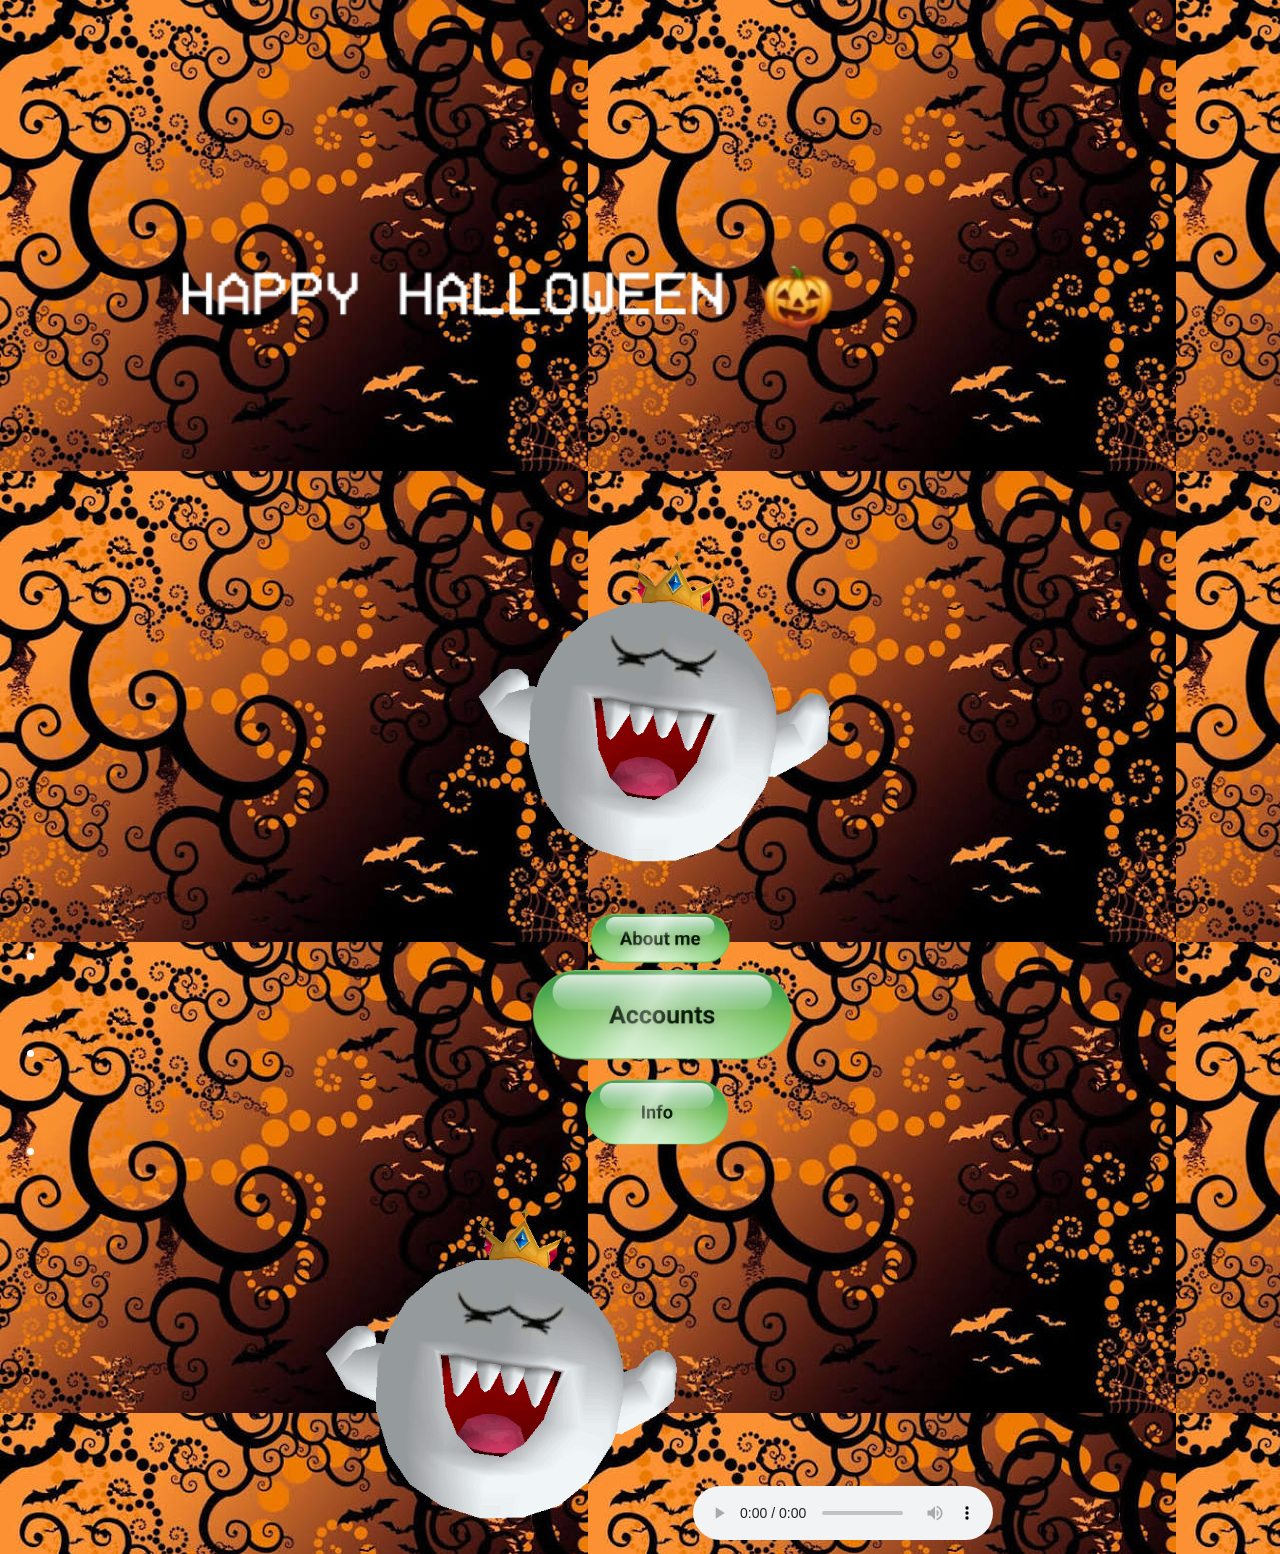
==== index.html @ 59d367b8 "Update index.html" ====
<!DOCTYPE html>
<html>
  <head>
    <meta charset="UTF-8">
    <meta name="viewport" content="width=device-width, initial-scale=1.0">
    <title>andrewfoundcool's website</title>
    <link href="/style.css" rel="stylesheet" type="text/css" media="all">
    <link rel="icon" type="image/x-icon" href="IconHall.jpg">
  </head>
  <body>
  <img src="HappyHalloween.png" alt="Logo" width="1000" height="auto">
  <center>
  <font size="5">
<img src="Boo.gif" alt="Welcome" width="400" height="auto">
<ul class="navbar">
 <li><a href="about.html"><img src="About.png" alt="About Me" style="width:200px;height:auto;"></a></li>
 <li><a href="accounts.html"><img src="accounts.png" alt="Accounts" style="width:300px;height:auto;"></a></li>
 <li><a href="info.html"><img src="info.png" alt="Info Website" style="width:200px;height:auto;"></a></li>
</ul>
  <img src="Boo.gif" alt="Music" width="400" height="auto">
  </font>
  <audio controls>
  <source src="https://files.catbox.moe/33fxsx.mp3" type="audio/mp3">
Your browser does not support the audio element.
</audio> 
</center>
  </body>
</html>
---- style.css ----
body {
  background-image: url("Halloween.jpg");
  color: #FFFFFF;
}
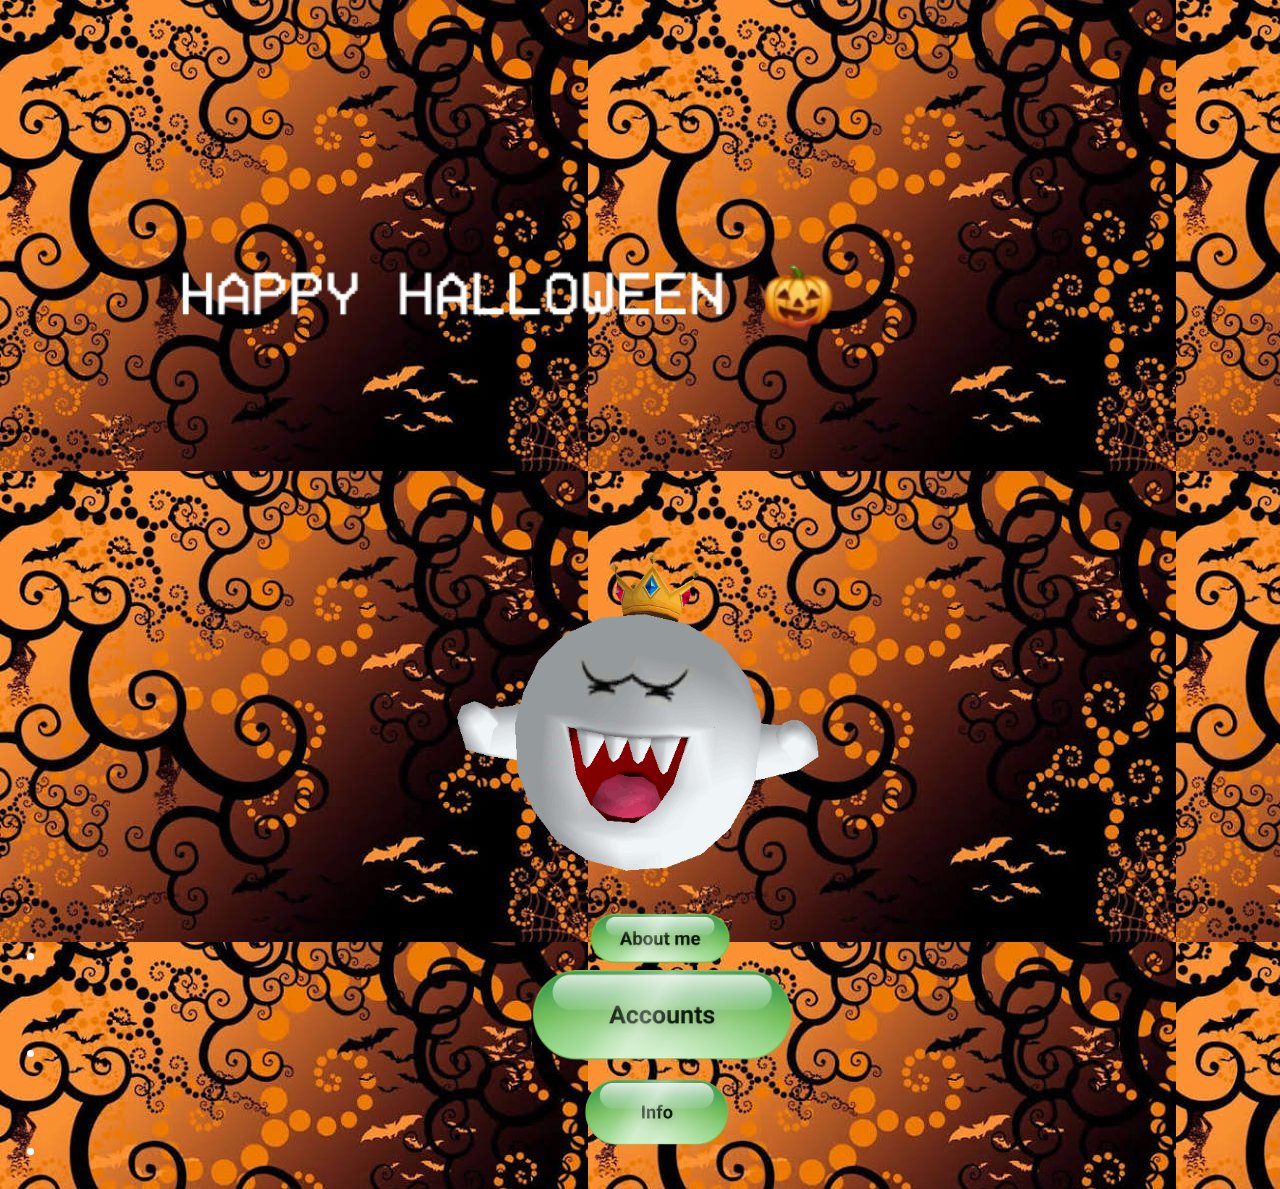
==== commit 50635a74: "Update index.html" ====
--- a/index.html
+++ b/index.html
@@ -17,12 +17,7 @@
  <li><a href="accounts.html"><img src="accounts.png" alt="Accounts" style="width:300px;height:auto;"></a></li>
  <li><a href="info.html"><img src="info.png" alt="Info Website" style="width:200px;height:auto;"></a></li>
 </ul>
-  <img src="Boo.gif" alt="Music" width="400" height="auto">
   </font>
-  <audio controls>
-  <source src="https://files.catbox.moe/33fxsx.mp3" type="audio/mp3">
-Your browser does not support the audio element.
-</audio> 
 </center>
   </body>
 </html>
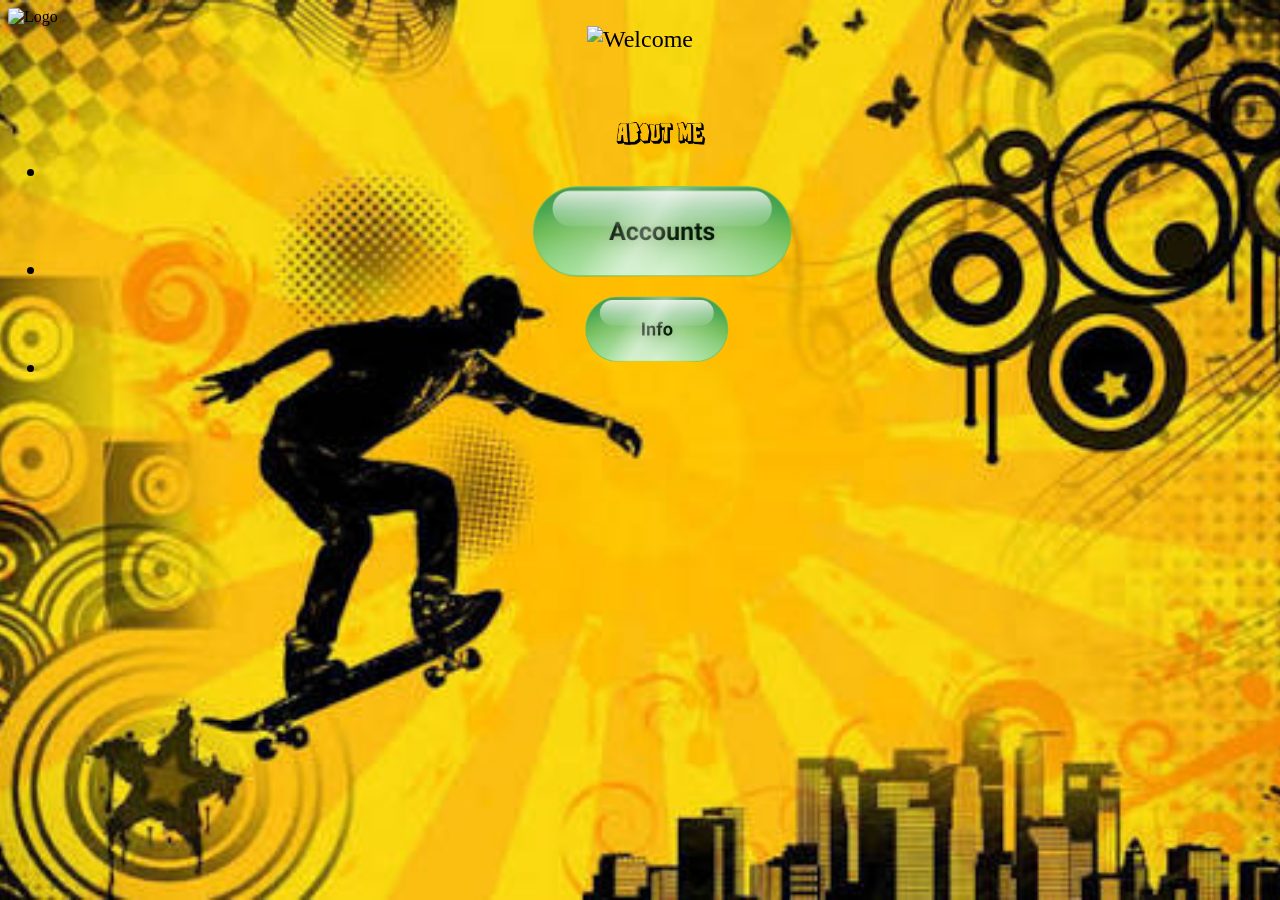
==== commit 37b27162: "Update index.html" ====
--- a/index.html
+++ b/index.html
@@ -13,7 +13,7 @@
   <font size="5">
 <img src="Boo.gif" alt="Welcome" width="400" height="auto">
 <ul class="navbar">
- <li><a href="about.html"><img src="About.png" alt="About Me" style="width:200px;height:auto;"></a></li>
+ <li><a href="about.html"><img src="About me.png" alt="About Me" style="width:200px;height:auto;"></a></li>
  <li><a href="accounts.html"><img src="accounts.png" alt="Accounts" style="width:300px;height:auto;"></a></li>
  <li><a href="info.html"><img src="info.png" alt="Info Website" style="width:200px;height:auto;"></a></li>
 </ul>
--- a/style.css
+++ b/style.css
@@ -1,4 +1,9 @@
-body {
-  background-image: url("Halloween.jpg");
-  color: #FFFFFF;
+html { 
+  background: url(Background.jpg) no-repeat center center fixed; 
+  -webkit-background-size: cover;
+  -moz-background-size: cover;
+  -o-background-size: cover;
+  background-size: cover;
+  filter: progid:DXImageTransform.Microsoft.AlphaImageLoader(src='.Background.jpg', sizingMethod='scale');
+  -ms-filter: "progid:DXImageTransform.Microsoft.AlphaImageLoader(src='myBackground.jpg', sizingMethod='scale')";
 }
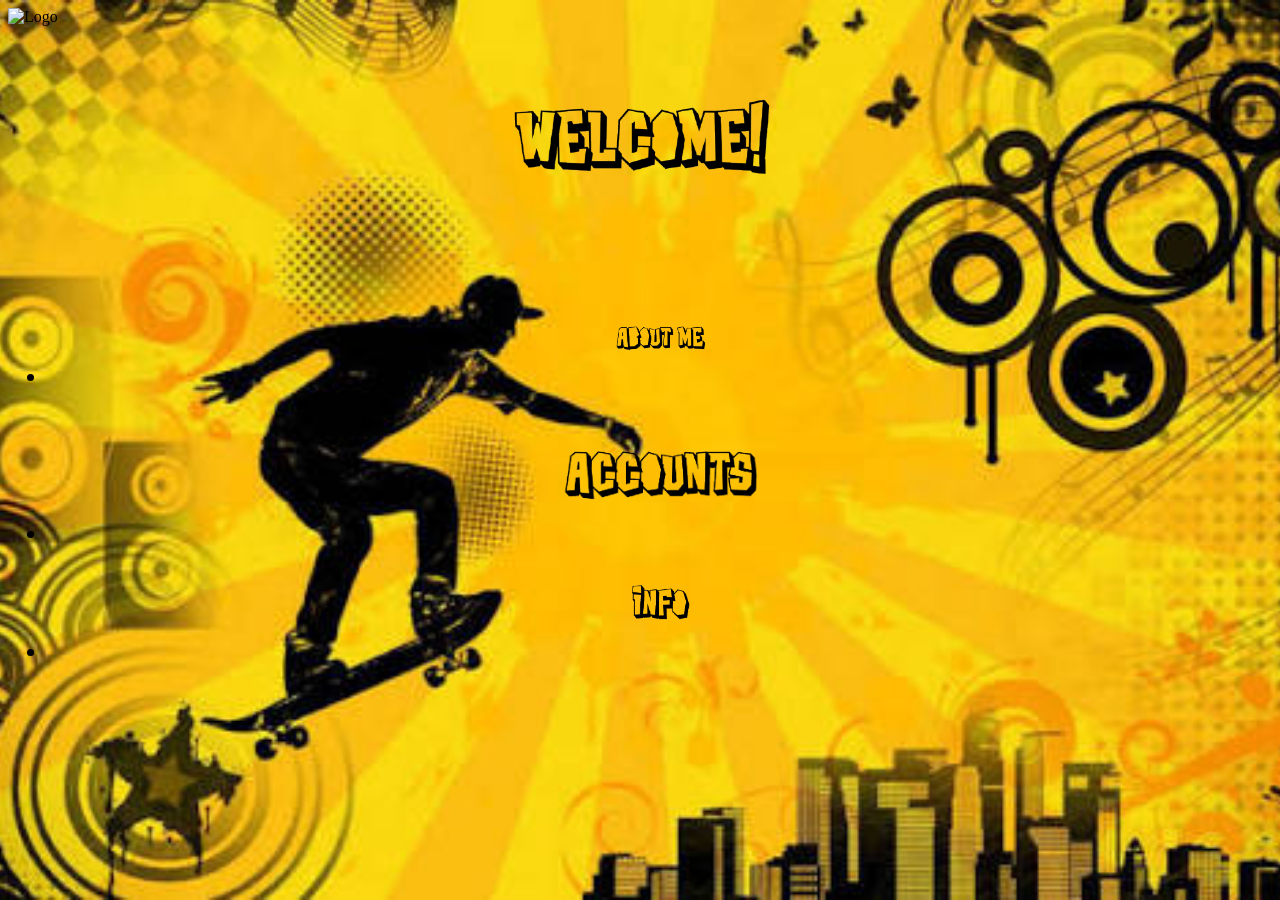
==== commit 7d275ec0: "Update index.html" ====
--- a/index.html
+++ b/index.html
@@ -11,7 +11,7 @@
   <img src="HappyHalloween.png" alt="Logo" width="1000" height="auto">
   <center>
   <font size="5">
-<img src="Boo.gif" alt="Welcome" width="400" height="auto">
+<img src="welcome.png" alt="Welcome" width="400" height="auto">
 <ul class="navbar">
  <li><a href="about.html"><img src="About me.png" alt="About Me" style="width:200px;height:auto;"></a></li>
  <li><a href="accounts.html"><img src="accounts.png" alt="Accounts" style="width:300px;height:auto;"></a></li>
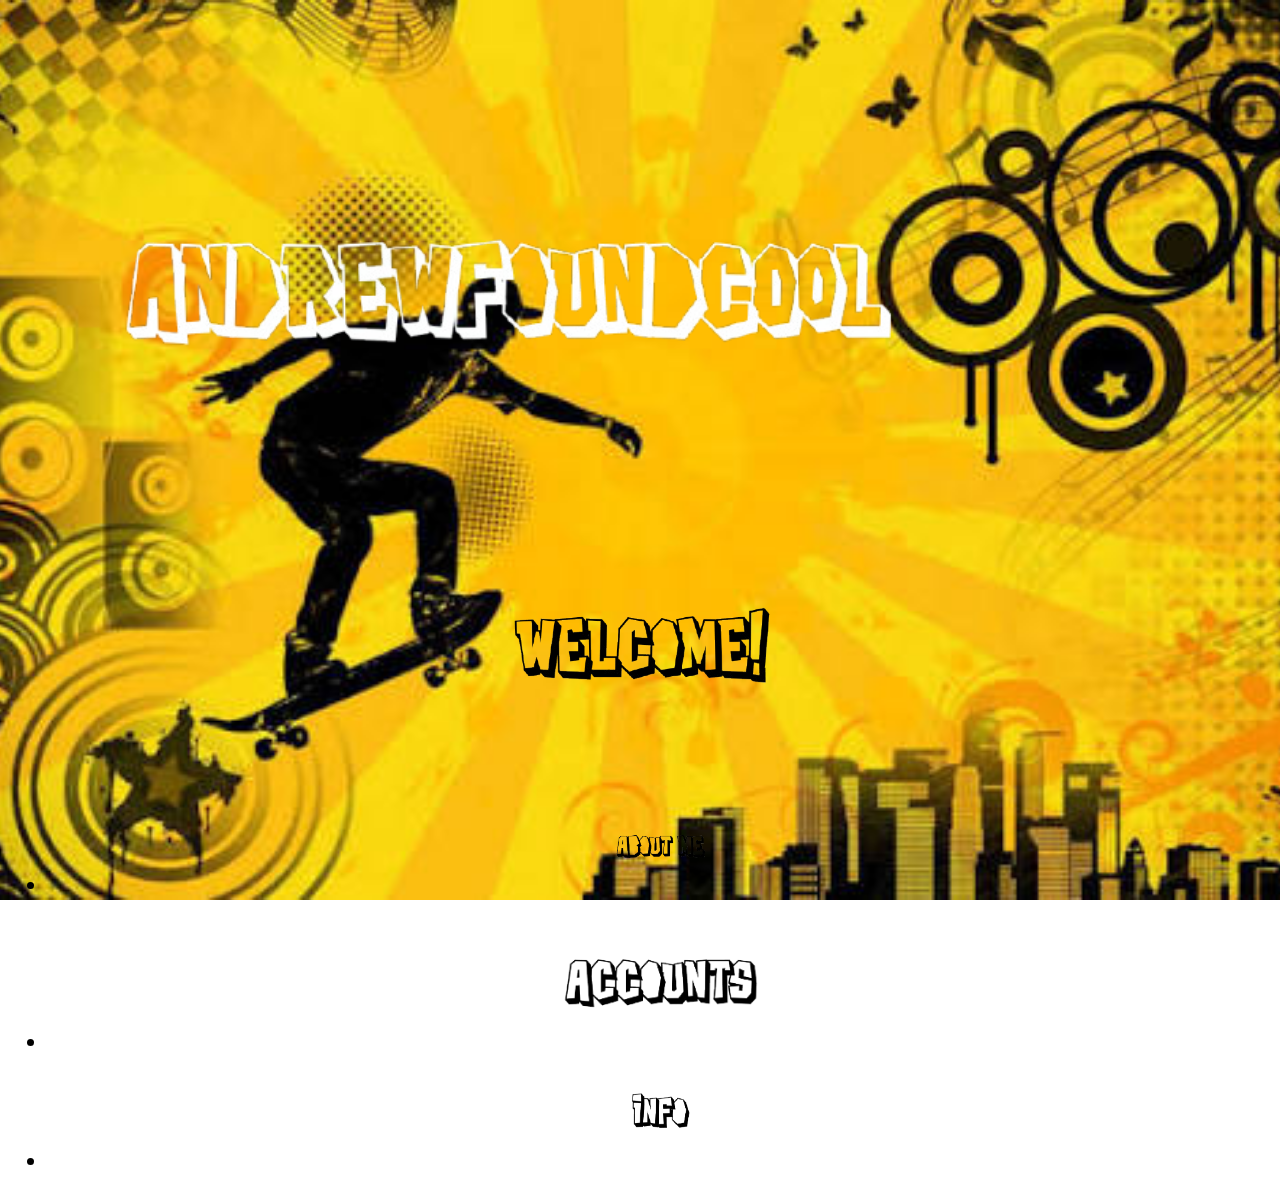
==== commit 6f2b02fa: "Update index.html" ====
--- a/index.html
+++ b/index.html
@@ -3,12 +3,32 @@
   <head>
     <meta charset="UTF-8">
     <meta name="viewport" content="width=device-width, initial-scale=1.0">
+    <style>
+    img:hover {
+  animation: shake 0.5s;
+  animation-iteration-count: infinite;
+}
+
+@keyframes shake {
+  0% { transform: translate(1px, 1px) rotate(0deg); }
+  10% { transform: translate(-1px, -2px) rotate(-1deg); }
+  20% { transform: translate(-3px, 0px) rotate(1deg); }
+  30% { transform: translate(3px, 2px) rotate(0deg); }
+  40% { transform: translate(1px, -1px) rotate(1deg); }
+  50% { transform: translate(-1px, 2px) rotate(-1deg); }
+  60% { transform: translate(-3px, 1px) rotate(0deg); }
+  70% { transform: translate(3px, 1px) rotate(-1deg); }
+  80% { transform: translate(-1px, -1px) rotate(1deg); }
+  90% { transform: translate(1px, 2px) rotate(0deg); }
+  100% { transform: translate(1px, -2px) rotate(-1deg); }
+}
+</style>
     <title>andrewfoundcool's website</title>
     <link href="/style.css" rel="stylesheet" type="text/css" media="all">
     <link rel="icon" type="image/x-icon" href="IconHall.jpg">
   </head>
   <body>
-  <img src="HappyHalloween.png" alt="Logo" width="1000" height="auto">
+  <img src="Logo.png" alt="Logo" width="1000" height="auto">
   <center>
   <font size="5">
 <img src="welcome.png" alt="Welcome" width="400" height="auto">
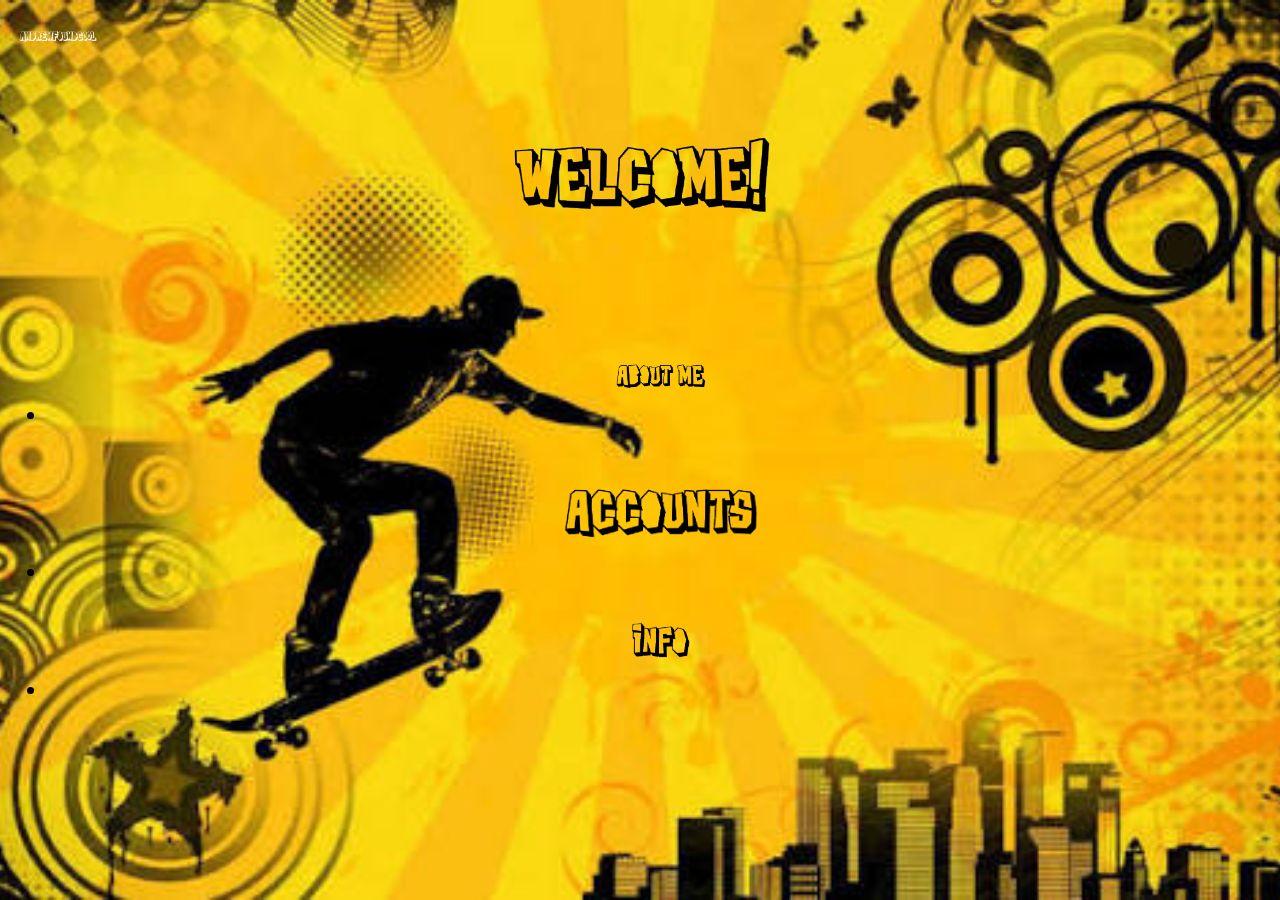
==== commit ec0012a6: "Update index.html" ====
--- a/index.html
+++ b/index.html
@@ -28,7 +28,7 @@
     <link rel="icon" type="image/x-icon" href="IconHall.jpg">
   </head>
   <body>
-  <img src="Logo.png" alt="Logo" width="1000" height="auto">
+  <img src="Logo.png" alt="Logo" width="100" height="auto">
   <center>
   <font size="5">
 <img src="welcome.png" alt="Welcome" width="400" height="auto">
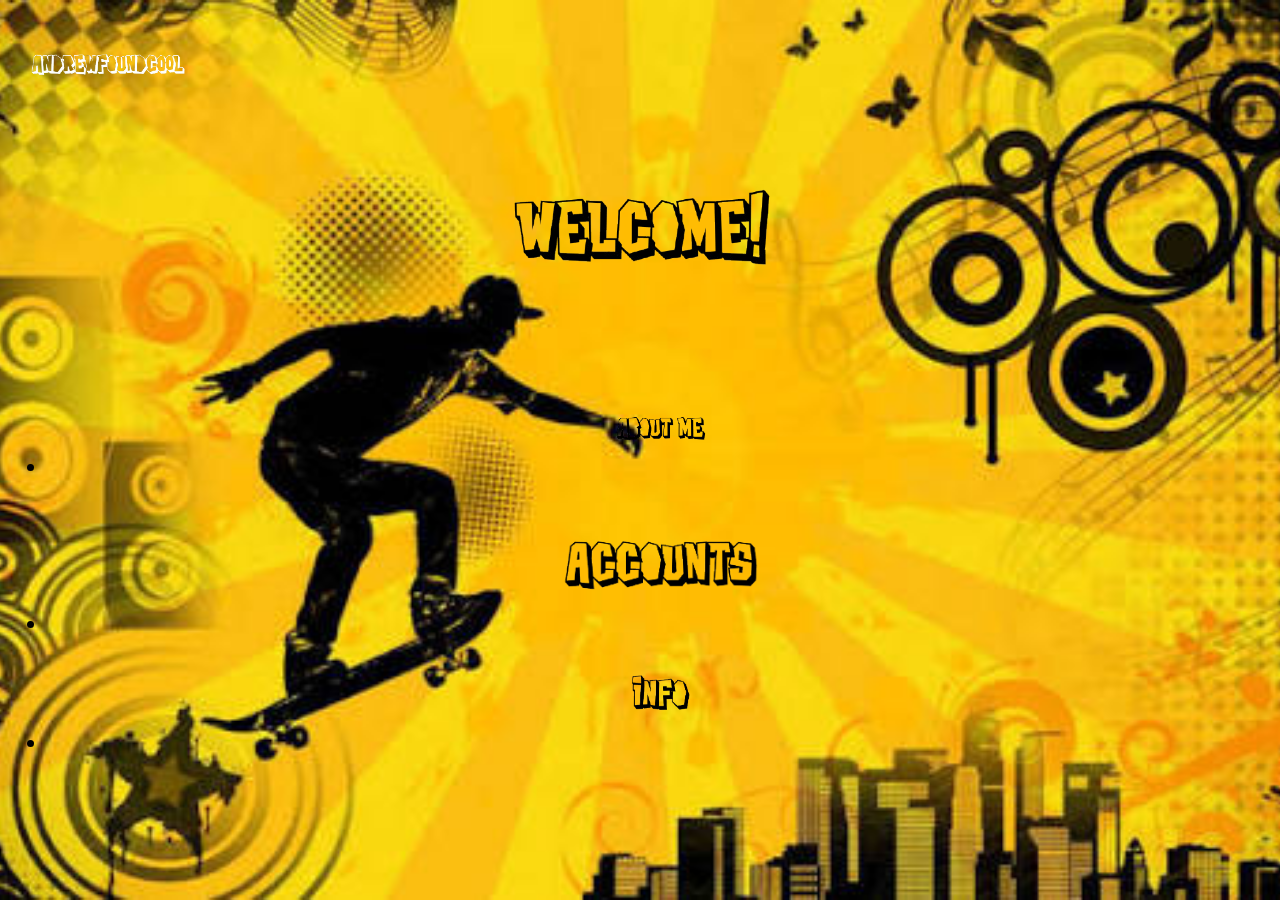
==== commit bab0aea6: "Update index.html" ====
--- a/index.html
+++ b/index.html
@@ -28,7 +28,7 @@
     <link rel="icon" type="image/x-icon" href="IconHall.jpg">
   </head>
   <body>
-  <img src="Logo.png" alt="Logo" width="100" height="auto">
+  <img src="Logo.png" alt="Logo" width="200" height="auto">
   <center>
   <font size="5">
 <img src="welcome.png" alt="Welcome" width="400" height="auto">
